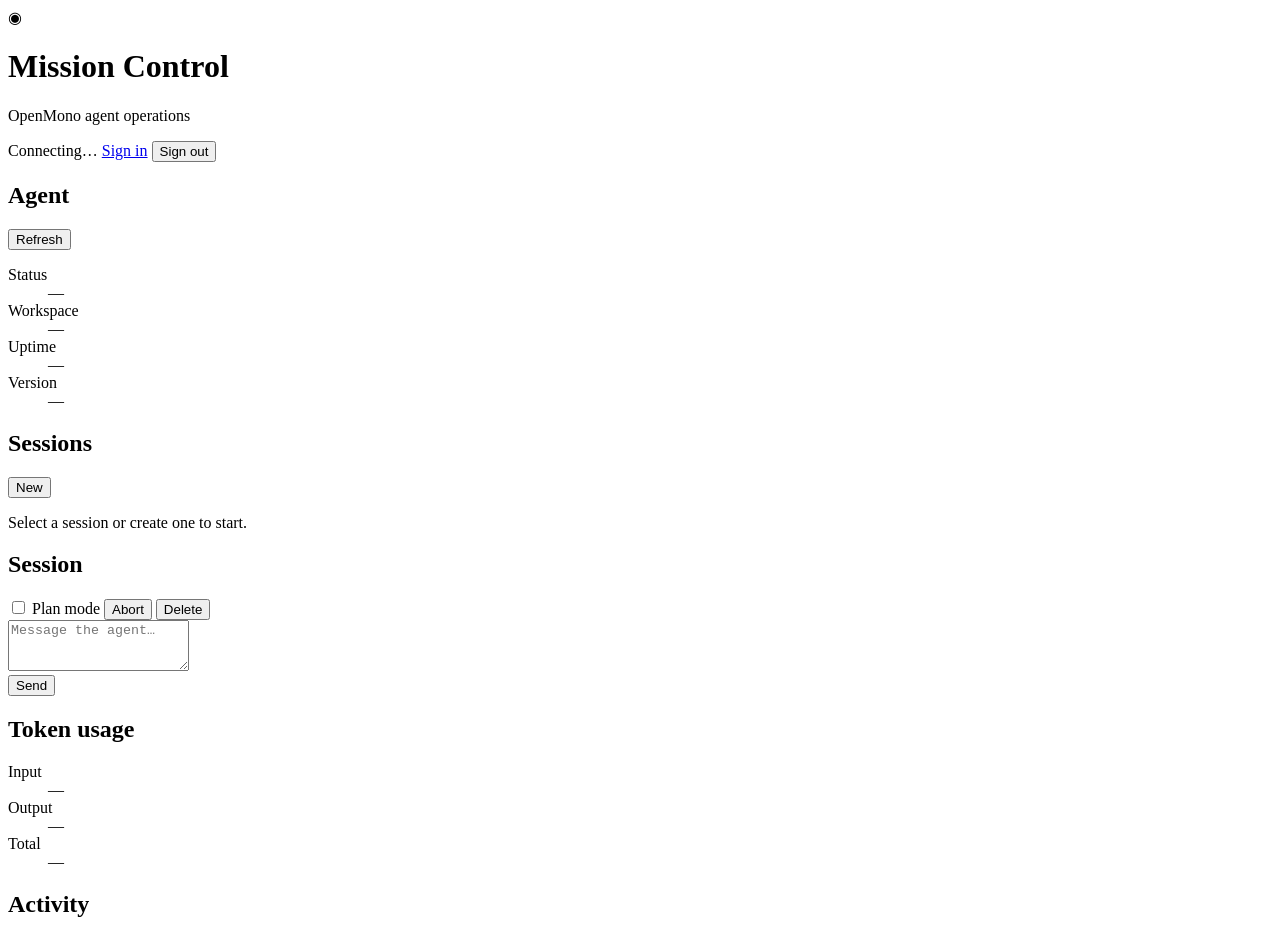
==== src/OpenMono.Cli/MissionControl/wwwroot/index.html @ 2a6494be "Add Mission Control dashboard with optional WorkOS AuthKit protection. Expose a browser UI for ACP s" ====
<!DOCTYPE html>
<html lang="en">
<head>
  <meta charset="UTF-8" />
  <meta name="viewport" content="width=device-width, initial-scale=1.0" />
  <title>Mission Control · OpenMono</title>
  <link rel="stylesheet" href="/styles.css" />
</head>
<body>
  <div class="app">
    <header class="topbar">
      <div class="brand">
        <span class="brand-mark" aria-hidden="true">◉</span>
        <div>
          <h1>Mission Control</h1>
          <p class="subtitle">OpenMono agent operations</p>
        </div>
      </div>
      <div class="topbar-status">
        <span id="connection-pill" class="pill pill-muted">Connecting…</span>
        <a id="login-btn" class="btn btn-primary btn-sm hidden" href="/auth/login">Sign in</a>
        <button id="logout-btn" class="btn btn-ghost btn-sm hidden" type="button">Sign out</button>
        <span id="agent-id" class="mono muted"></span>
      </div>
    </header>

    <aside class="sidebar">
      <section class="panel">
        <div class="panel-head">
          <h2>Agent</h2>
          <button id="refresh-btn" class="btn btn-ghost btn-sm" type="button">Refresh</button>
        </div>
        <dl class="meta-grid" id="agent-meta">
          <div><dt>Status</dt><dd id="agent-status">—</dd></div>
          <div><dt>Workspace</dt><dd id="agent-workspace" class="mono truncate">—</dd></div>
          <div><dt>Uptime</dt><dd id="agent-uptime">—</dd></div>
          <div><dt>Version</dt><dd id="agent-version">—</dd></div>
        </dl>
      </section>

      <section class="panel panel-grow">
        <div class="panel-head">
          <h2>Sessions</h2>
          <button id="new-session-btn" class="btn btn-primary btn-sm" type="button">New</button>
        </div>
        <ul id="session-list" class="session-list"></ul>
      </section>
    </aside>

    <main class="main">
      <div id="empty-state" class="empty-state">
        <p>Select a session or create one to start.</p>
      </div>

      <div id="chat-shell" class="chat-shell hidden">
        <div class="chat-head">
          <div>
            <h2 id="active-session-title">Session</h2>
            <p id="active-session-meta" class="muted"></p>
          </div>
          <div class="chat-head-actions">
            <label class="toggle">
              <input id="plan-mode-toggle" type="checkbox" />
              <span>Plan mode</span>
            </label>
            <button id="abort-btn" class="btn btn-danger btn-sm" type="button">Abort</button>
            <button id="delete-session-btn" class="btn btn-ghost btn-sm" type="button">Delete</button>
          </div>
        </div>

        <div id="messages" class="messages" aria-live="polite"></div>

        <form id="composer" class="composer">
          <textarea
            id="prompt-input"
            rows="3"
            placeholder="Message the agent…"
            spellcheck="true"
          ></textarea>
          <div class="composer-actions">
            <span id="turn-status" class="muted"></span>
            <button id="send-btn" class="btn btn-primary" type="submit">Send</button>
          </div>
        </form>
      </div>
    </main>

    <aside class="telemetry">
      <section class="panel">
        <div class="panel-head"><h2>Token usage</h2></div>
        <dl class="meta-grid compact">
          <div><dt>Input</dt><dd id="usage-input">—</dd></div>
          <div><dt>Output</dt><dd id="usage-output">—</dd></div>
          <div><dt>Total</dt><dd id="usage-total">—</dd></div>
        </dl>
      </section>

      <section class="panel panel-grow">
        <div class="panel-head"><h2>Activity</h2></div>
        <ul id="activity-log" class="activity-log"></ul>
      </section>
    </aside>
  </div>

  <dialog id="permission-dialog" class="modal">
    <form method="dialog" class="modal-body">
      <h3>Permission required</h3>
      <p id="permission-tool" class="mono accent"></p>
      <p id="permission-summary"></p>
      <p id="permission-danger" class="danger hidden">This action is flagged as dangerous.</p>
      <div class="modal-actions">
        <button value="deny" class="btn btn-ghost">Deny</button>
        <button value="allow" class="btn btn-primary">Allow</button>
      </div>
    </form>
  </dialog>

  <dialog id="input-dialog" class="modal">
    <form method="dialog" class="modal-body">
      <h3>Agent question</h3>
      <p id="input-question"></p>
      <textarea id="input-answer" rows="3" placeholder="Your answer…"></textarea>
      <div class="modal-actions">
        <button value="cancel" class="btn btn-ghost">Cancel</button>
        <button value="submit" class="btn btn-primary">Submit</button>
      </div>
    </form>
  </dialog>

  <script src="/app.js" type="module"></script>
</body>
</html>
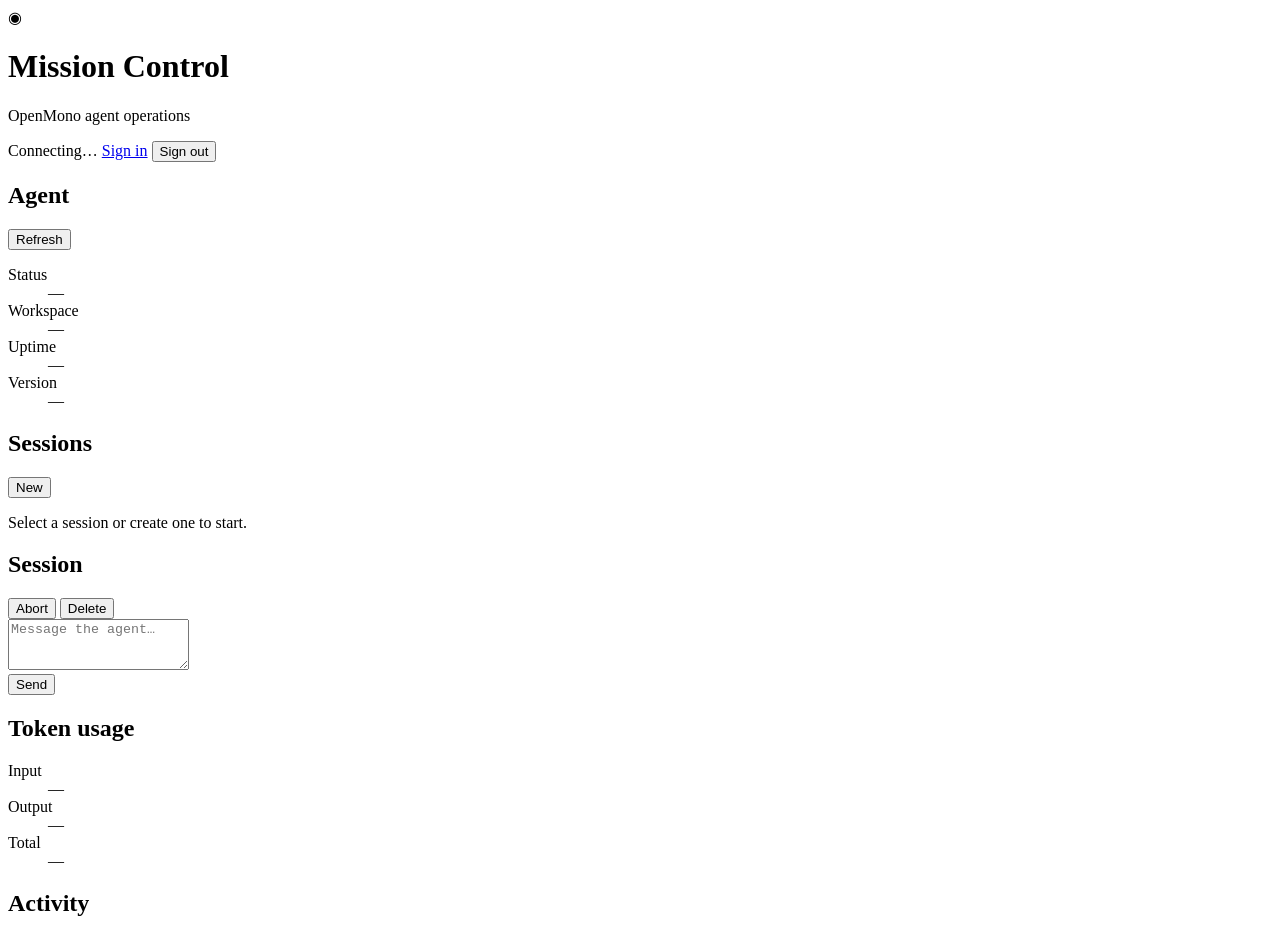
==== commit 0dc47bed: "Polish Mission Control WIP and fix WorkOS auth tests. Remove unused plan-mode toggle UI, tidy ACP wh" ====
--- a/src/OpenMono.Cli/MissionControl/wwwroot/index.html
+++ b/src/OpenMono.Cli/MissionControl/wwwroot/index.html
@@ -59,10 +59,6 @@
             <p id="active-session-meta" class="muted"></p>
           </div>
           <div class="chat-head-actions">
-            <label class="toggle">
-              <input id="plan-mode-toggle" type="checkbox" />
-              <span>Plan mode</span>
-            </label>
             <button id="abort-btn" class="btn btn-danger btn-sm" type="button">Abort</button>
             <button id="delete-session-btn" class="btn btn-ghost btn-sm" type="button">Delete</button>
           </div>
